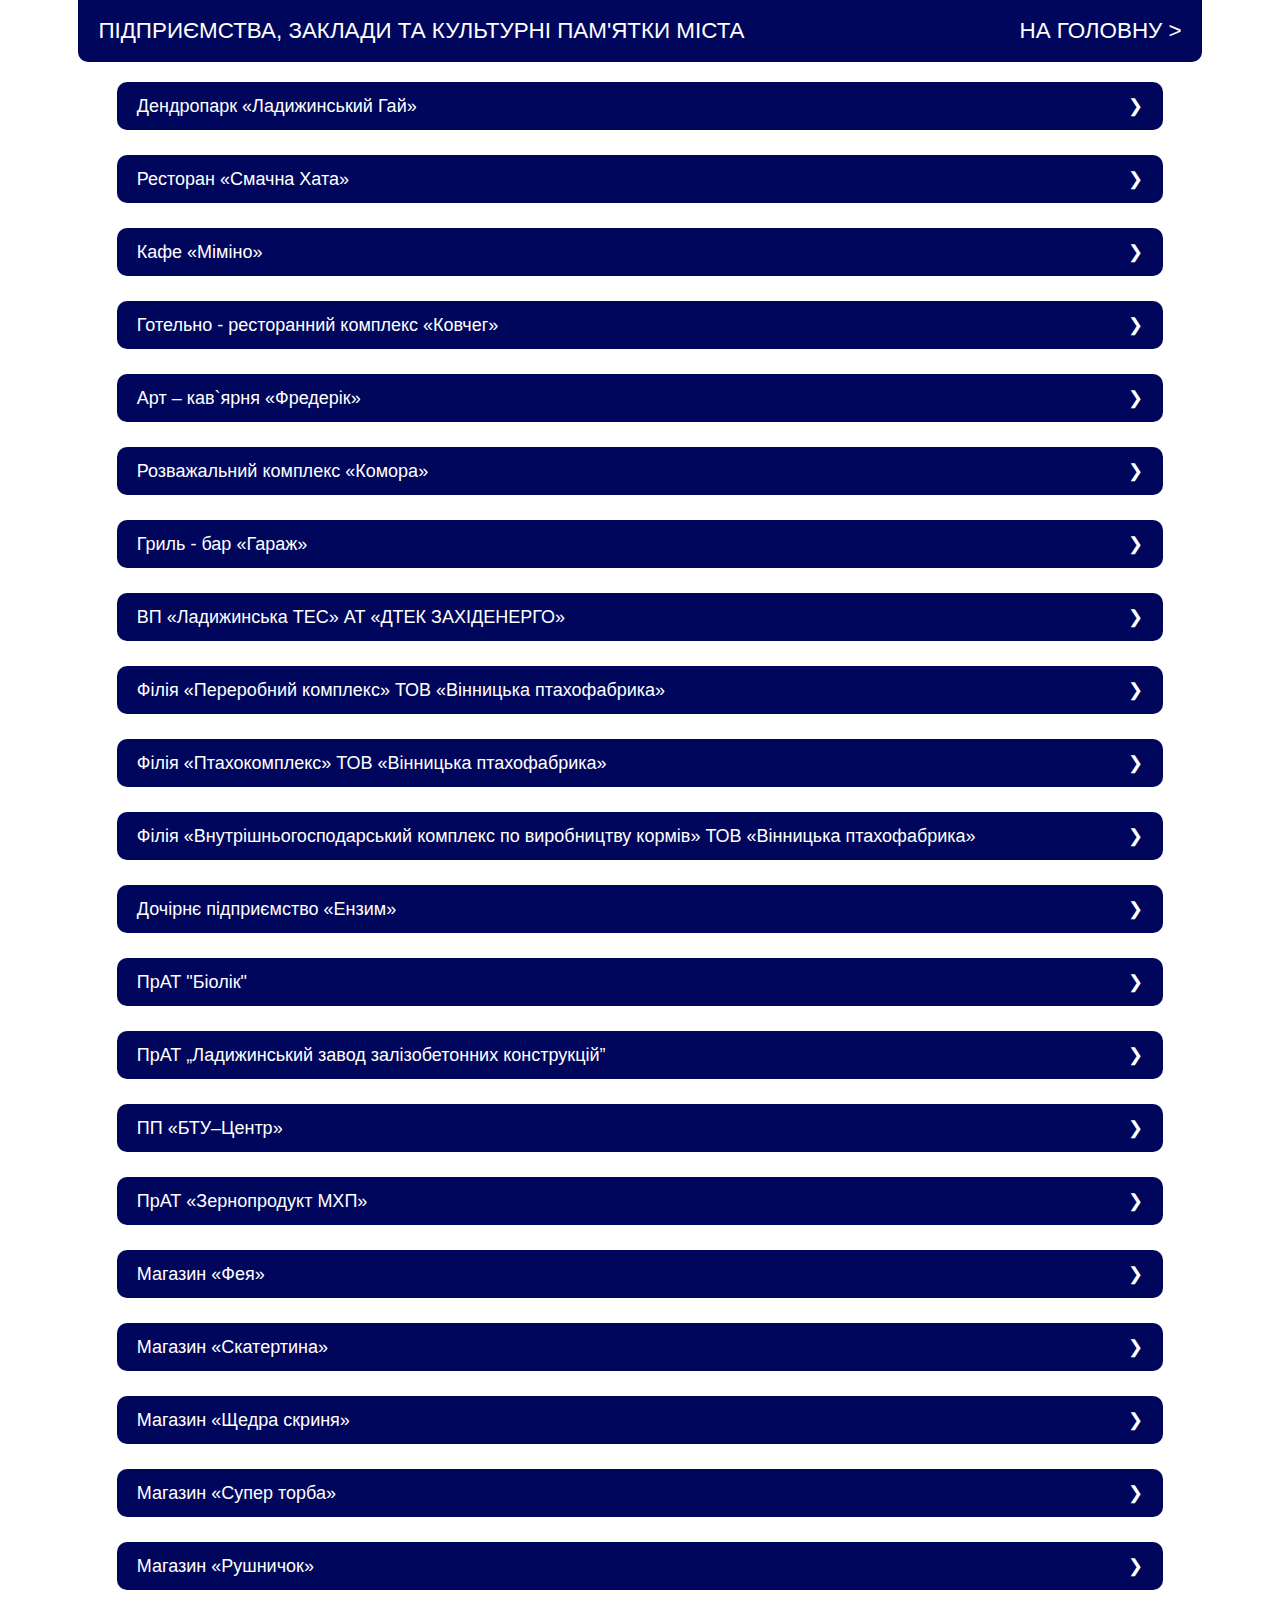
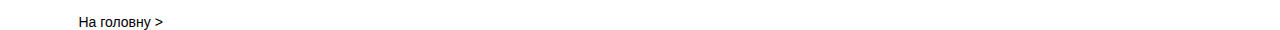
==== enterprise.html @ 5298f2a8 "add second page" ====
<!DOCTYPE html>
<html lang="en">

<head>
    <meta charset="UTF-8">
    <meta name="viewport" content="width=device-width, initial-scale=1.0">
    <title>Ладижин</title>
    <link rel="stylesheet" href="style.css">
    <link rel="preconnect" href="fonts/Object_Sans/ObjectSans/ObjectSans-Heavy.otf">
    <link rel="preconnect" href="fonts/Object_Sans/ObjectSans/ObjectSans-HeavySlanted.otf">
    <link rel="preconnect" href="fonts/Object_Sans/ObjectSans/ObjectSans-Regular.otf">
    <link rel="preconnect" href="fonts/Object_Sans/ObjectSans/ObjectSans-Slanted.otf">
</head>

<body>
    <div class="wrapper-enterprise loadPage">
        <section class="enterprise">
            <div class="enterprise-title charper-title">
                <h1 class="">Підприємства, заклади та культурні пам'ятки міста</h1>
                <a class="backpage" href="index.html">На головну &gt;</a>
            </div>
            <div class="enterprise-container">
                <div class="enterprise-item">
                    <input type="checkbox" name="chacor" id="chacor1" />
                    <label for="chacor1">Дендропарк «Ладижинський Гай»</label>
                    <div class="acor-body">
                        <h3 class="enterprise-item--title">Дендропарк «Ладижинський Гай»</h3>
                        <div class="enterprise-item--body">
                            <img src="src/img/enterprise/image1.jpeg" alt="Ладижинський Гай">
                            <p class="enterprise-item--description">Дендрологічний парк «Ладижинський гай» гордість
                                Ладижинської громади. Створений Ладижинською міською радою. Його краса
                                вражає. Щороку на території парку проводиться фестиваль дерев`яної скульптури.
                                <br>
                                <br>
                                Екзотичні рослини в поєднанні з дерев`яними скульптурами, фонтаном, альтанками та
                                зручними доріжками створюють незабутню
                                атмосферу.
                            </p>
                            <div class="enterprise-item--contacts">
                                <div class="contacts">
                                    <p class="contatc-phone">Телефон: <a href="tel:+000000000000">+38 (097) 348 85 73
                                        </a></p>
                                    <p class="contatc-mail">Пошта: <a
                                            href="mailto:dendropark3802@gmail.com">dendropark3802@gmail.com</a>
                                    </p>
                                </div>
                                <div class="map">
                                    <iframe
                                        src="https://www.google.com/maps/embed?pb=!1m18!1m12!1m3!1d5268.164866433239!2d29.236866343535908!3d48.684788580772185!2m3!1f0!2f0!3f0!3m2!1i1024!2i768!4f13.1!3m3!1m2!1s0x40cd7060e5d54dd7%3A0x5ff325b514f51be2!2z0JvQsNC00LjQttC40L3RgdGM0LrQuNC5INCz0LDQuSwg0JvQsNC00LjQttC40L0sINCS0ZbQvdC90LjRhtGM0LrQsCDQvtCx0LvQsNGB0YLRjCwgMjQzMjA!5e0!3m2!1suk!2sua!4v1698529206786!5m2!1suk!2sua"
                                        width="400" height="300" style="border:0;" allowfullscreen="" loading="lazy"
                                        referrerpolicy="no-referrer-when-downgrade"></iframe>
                                </div>
                            </div>
                        </div>
                    </div>
                </div>
                <div class="enterprise-item">
                    <input type="checkbox" name="chacor" id="chacor2" />
                    <label for="chacor2">Ресторан «Смачна Хата»</label>
                    <div class="acor-body">
                        <h3 class="enterprise-item--title">Ресторан «Смачна Хата»</h3>
                        <div class="enterprise-item--body">
                            <img src="src/img/enterprise/image2.jpeg" alt="Ресторан  «Смачна Хата»">
                            <p class="enterprise-item--description">Смачні українські страви не залишать Вас байдужими.
                                Скуштувавши борщ з пампушками, сало, хреновуху, вареники та багато
                                інших страв захочеться повернутись знову.
                            </p>
                            <div class="enterprise-item--contacts">
                                <div class="contacts">
                                    <p class="contatc-phone">Телефон: <a href="tel:+000000000000">+38 (096) 547 25 28
                                        </a></p>
                                    <p class="contatc-mail">Пошта: <a
                                            href="mailto:sashaplic@gmail.com">sashaplic@gmail.com</a>
                                    </p>
                                </div>
                                <div class="map">
                                    <iframe
                                        src="https://www.google.com/maps/embed?pb=!1m18!1m12!1m3!1d853.7878528449983!2d29.232699971087342!3d48.69704035850866!2m3!1f0!2f0!3f0!3m2!1i1024!2i768!4f13.1!3m3!1m2!1s0x40cd7071c248831d%3A0x53d682425466b87a!2z0KHQvNCw0YfQvdCwINGF0LDRgtCw!5e0!3m2!1suk!2sua!4v1698534167909!5m2!1suk!2sua"
                                        width="400" height="300" style="border:0;" allowfullscreen="" loading="lazy"
                                        referrerpolicy="no-referrer-when-downgrade"></iframe>
                                </div>
                            </div>
                        </div>
                    </div>
                </div>
                <div class="enterprise-item">
                    <input type="checkbox" name="chacor" id="chacor3" />
                    <label for="chacor3">Кафе «Міміно»</label>
                    <div class="acor-body">
                        <h3 class="enterprise-item--title">Кафе «Міміно»</h3>
                        <div class="enterprise-item--body">
                            <img src="src/img/enterprise/image3.jpeg" alt="Кафе «Міміно»">
                            <p class="enterprise-item--description">Вас гостинно зустріне грузинська кухня. Смак та
                                аромат грузинських страв додасть сили і бадьорості та наповнить Вас
                                енергією та гарним настроєм.
                            </p>
                            <div class="enterprise-item--contacts">
                                <div class="contacts">
                                    <p class="contatc-phone">Телефон: <a href="tel:+000000000000">+38 (097) 224 41
                                            73</a></p>
                                    <p class="contatc-mail">Пошта: <a
                                            href="mailto:Fadievsky@gmail.com">fadievsky@gmail.com</a>
                                    </p>
                                </div>
                                <div class="map">
                                    <iframe
                                        src="https://www.google.com/maps/embed?pb=!1m14!1m8!1m3!1d1316.948663680261!2d29.238925200537533!3d48.68832762953935!3m2!1i1024!2i768!4f13.1!3m3!1m2!1s0x40cd7061198addd5%3A0xd1bf80ca13939ea!2z0JrQsNGE0LUt0LHQsNGAICLQnNC40LzQuNC90L4i!5e0!3m2!1suk!2sua!4v1698564556464!5m2!1suk!2sua"
                                        width="400" height="300" style="border:0;" allowfullscreen="" loading="lazy"
                                        referrerpolicy="no-referrer-when-downgrade"></iframe>
                                </div>
                            </div>
                        </div>
                    </div>
                </div>
                <div class="enterprise-item">
                    <input type="checkbox" name="chacor" id="chacor4" />
                    <label for="chacor4">Готельно - ресторанний комплекс «Ковчег»</label>
                    <div class="acor-body">
                        <h3 class="enterprise-item--title">Готельно - ресторанний комплекс «Ковчег»</h3>
                        <div class="enterprise-item--body">
                            <img src="src/img/enterprise/image4.jpeg" alt="Готельно - ресторанний комплекс «Ковчег»">
                            <p class="enterprise-item--description">Готельно-ресторанний комплекс «Ковчег» на березі
                                річки Південний Буг в якому можна відсвяткувати весілля, день
                                народження та інші важливі для вас події. Смачна комплексна кухня на будь-який смак,
                                затишні, зручні номери де можна
                                заночувати залишать у Вашому житті незабутні враження.
                            </p>
                            <div class="enterprise-item--contacts">
                                <div class="contacts">
                                    <p class="contatc-phone">Телефон: <a href="tel:+000000000000">+38 (098) 468 94
                                            62, (04343) 6-24-94</a></p>
                                    <p class="contatc-mail">Пошта: <a
                                            href="mailto:kovcheghotel.com.ua">kovcheghotel.com.ua</a>
                                    </p>
                                </div>
                                <div class="map">
                                    <iframe
                                        src="https://www.google.com/maps/embed?pb=!1m14!1m8!1m3!1d1316.5018111060524!2d29.22817692020845!3d48.705411724014134!3m2!1i1024!2i768!4f13.1!3m3!1m2!1s0x40cd700b28c43103%3A0x22383df5d071e246!2z0JrQvtCy0YfQtdCz!5e0!3m2!1suk!2sua!4v1698565022825!5m2!1suk!2sua"
                                        width="400" height="300" style="border:0;" allowfullscreen="" loading="lazy"
                                        referrerpolicy="no-referrer-when-downgrade"></iframe>
                                </div>
                            </div>
                        </div>
                    </div>
                </div>
                <div class="enterprise-item">
                    <input type="checkbox" name="chacor" id="chacor5" />
                    <label for="chacor5">Арт – кав`ярня «Фредерік»</label>
                    <div class="acor-body">
                        <h3 class="enterprise-item--title">Арт – кав`ярня «Фредерік»</h3>
                        <div class="enterprise-item--body">
                            <img src="src/img/enterprise/image5.jpeg" alt="Арт – кав`ярня «Фредерік»">
                            <p class="enterprise-item--description">Поринувши у творчу атмосферу арт-кав`ярні «Фредерік»
                                опинитесь у справжній казці. Ви можете взяти участь у п’єсі,
                                приміряти на себе образ короля чи королеви, графа чи графині, насолодитись виконанням
                                авторів пісень, полюбуватись
                                картинами місцевих художників. А смачна кава, трав’яний чай та домашня випічка додадуть
                                задоволення.
                            </p>
                            <div class="enterprise-item--contacts">
                                <div class="contacts">
                                    <p class="contatc-phone">Телефон: <a href="tel:+000000000000">+38 (097) 224 41
                                            73</a></p>
                                    <p class="contatc-mail">Пошта: <a
                                            href="mailto:kuropteva_larisa@ukr.net">kuropteva_larisa@ukr.net</a>
                                    </p>
                                </div>
                                <div class="map">
                                    <iframe
                                        src="https://www.google.com/maps/embed?pb=!1m14!1m8!1m3!1d213.51117209711637!2d29.230034081071178!3d48.68189512939083!3m2!1i1024!2i768!4f13.1!3m3!1m2!1s0x40cd705c3d61dd7b%3A0x7132a271c85b71e7!2sArtCafe%20(Life%20Music)!5e0!3m2!1suk!2sua!4v1698565255511!5m2!1suk!2sua"
                                        width="400" height="300" style="border:0;" allowfullscreen="" loading="lazy"
                                        referrerpolicy="no-referrer-when-downgrade"></iframe>
                                </div>
                            </div>
                        </div>
                    </div>
                </div>
                <div class="enterprise-item">
                    <input type="checkbox" name="chacor" id="chacor6" />
                    <label for="chacor6">Розважальний комплекс «Комора»</label>
                    <div class="acor-body">
                        <h3 class="enterprise-item--title">Розважальний комплекс «Комора»</h3>
                        <div class="enterprise-item--body">
                            <img src="src/img/enterprise/image6.jpeg" alt="Розважальний комплекс «Комора»">
                            <p class="enterprise-item--description">Сучасний комплекс відпочинку з банкетною залою,
                                дитячою кімнатою, більярдною кімнатою, літньою терасою, смачною кухнею
                                розташований поруч з дендрологічним парком «Ладижинський Гай» подарує Вам масу
                                задоволення.</p>
                            <div class="enterprise-item--contacts">
                                <div class="contacts">
                                    <p class="contatc-phone">Телефон: <a href="tel:+000000000000">+38 (097) 224 41
                                            73</a></p>
                                    <p class="contatc-mail">Пошта: <a
                                            href="mailto:osmyrko.art@dmail.com">osmyrko.art@dmail.com</a>
                                    </p>
                                </div>
                                <div class="map">
                                    <iframe
                                        src="https://www.google.com/maps/embed?pb=!1m14!1m8!1m3!1d391.55056975198056!2d29.23744366549028!3d48.685837986491144!3m2!1i1024!2i768!4f13.1!3m3!1m2!1s0x40cd7067ac424fd5%3A0xb3336a91d8ed47af!2sComorra-Guest%20House!5e0!3m2!1suk!2sua!4v1698565612101!5m2!1suk!2sua"
                                        width="400" height="300" style="border:0;" allowfullscreen="" loading="lazy"
                                        referrerpolicy="no-referrer-when-downgrade"></iframe>
                                </div>
                            </div>
                        </div>
                    </div>
                </div>
                <div class="enterprise-item">
                    <input type="checkbox" name="chacor" id="chacor7" />
                    <label for="chacor7">Гриль - бар «Гараж»</label>
                    <div class="acor-body">
                        <h3 class="enterprise-item--title">Гриль - бар «Гараж»</h3>
                        <div class="enterprise-item--body">
                            <img src="src/img/enterprise/image7.jpeg" alt="Гриль - бар «Гараж»">
                            <p class="enterprise-item--description">Любителям креативного відпочинку стане до вподоби
                                гриль – бар «Гараж».
                                Смачні страви на грилі, затишок, літня тераса та приміщення в стилі автогаража до Ваших
                                послуг.
                            </p>
                            <div class="enterprise-item--contacts">
                                <div class="contacts">
                                    <p class="contatc-phone">Телефон: <a href="tel:+000000000000">+38 (097) 224 41
                                            73</a></p>
                                    <p class="contatc-mail">Пошта: <a
                                            href="mailto:givisun1984@gmail.com">givisun1984@gmail.com</a>
                                    </p>
                                </div>
                                <div class="map">
                                    <iframe
                                        src="https://www.google.com/maps/embed?pb=!1m14!1m8!1m3!1d319.85688679892763!2d29.22963517697769!3d48.689516455238994!3m2!1i1024!2i768!4f13.1!3m3!1m2!1s0x40cd7156f216ab89%3A0x9e9c15b78233a576!2z0JPRgNC40LvRjC3QsdCw0YAgItCT0LDRgNCw0LYiIEdCRw!5e0!3m2!1suk!2sua!4v1698565483764!5m2!1suk!2sua"
                                        width="400" height="300" style="border:0;" allowfullscreen="" loading="lazy"
                                        referrerpolicy="no-referrer-when-downgrade"></iframe>
                                </div>
                            </div>
                        </div>
                    </div>
                </div>
                <div class="enterprise-item">
                    <input type="checkbox" name="chacor" id="chacor8" />
                    <label for="chacor8">ВП «Ладижинська ТЕС» АТ «ДТЕК ЗАХІДЕНЕРГО»</label>
                    <div class="acor-body">
                        <h3 class="enterprise-item--title">ВП «Ладижинська ТЕС» АТ «ДТЕК ЗАХІДЕНЕРГО»</h3>
                        <div class="enterprise-item--body">
                            <img src="src/img/enterprise/image8.jpeg" alt="ВП «Ладижинська  ТЕС» АТ «ДТЕК ЗАХІДЕНЕРГО»">
                            <p class="enterprise-item--description">Ладижинська теплова електростанція – найбільше
                                промислове підприємство міста, продукція якого (електроенергія) є
                                високоліквідною. Згідно рішення Президії Ради Міністрів СРСР 26 квітня 1968 року
                                розпочато будівництво Ладижинської
                                ДРЕС. Підприємство запрацювало на повну потужність 18 січня 1972 року. Потужність 6-ти
                                енергоблоків – 1 млн. 800 тис
                                кВт. В комплексі з Ладижинською ТЕС з 1964 року працює ГЕС потужністю 7500 кВт.
                                Вироблена електроенергія надходить в
                                одну енергосистему країни.
                                <br>
                                Основний вид діяльності – виробництво електроенергії, теплоенергії.
                            </p>
                            <div class="enterprise-item--contacts">
                                <div class="contacts">
                                    <p class="contatc-phone">Телефон: <a href="tel:+000000000000">(04343) 6 53 59,
                                            (04343) 6 19 00</a></p>
                                    <p class="contatc-mail">Пошта: <a href="mailto:GochTA@dtek.com">GochTA@dtek.com</a>
                                    </p>
                                </div>
                                <div class="map">
                                    <iframe
                                        src="https://www.google.com/maps/embed?pb=!1m14!1m8!1m3!1d1972.4548937276525!2d29.219552116652913!3d48.70717676587345!3m2!1i1024!2i768!4f13.1!3m3!1m2!1s0x40cd700913ffffff%3A0xa2d41bebb5e8134f!2z0JvQsNC00LjQttC40L3RgdGM0LrQsCDQotCV0KE!5e0!3m2!1suk!2sua!4v1698570454126!5m2!1suk!2sua"
                                        width="400" height="300" style="border:0;" allowfullscreen="" loading="lazy"
                                        referrerpolicy="no-referrer-when-downgrade"></iframe>
                                </div>
                            </div>
                        </div>
                    </div>
                </div>
                <div class="enterprise-item">
                    <input type="checkbox" name="chacor" id="chacor9" />
                    <label for="chacor9">Філія «Переробний комплекс» ТОВ «Вінницька птахофабрика»</label>
                    <div class="acor-body">
                        <h3 class="enterprise-item--title">Філія «Переробний комплекс» ТОВ «Вінницька птахофабрика»</h3>
                        <div class="enterprise-item--body">
                            <img src="src/img/enterprise/image9.jpeg"
                                alt="Філія «Переробний комплекс» ТОВ «Вінницька птахофабрика»">
                            <p class="enterprise-item--description">Філія «Переробний комплекс» ТОВ «Вінницька
                                птахофабрика» спеціалізується на виробництві м`яса курей-бройлерів. Свою
                                першу продукцію підприємство випустило у 2012 році. Переробний комплекс переробляє до
                                півтора мільйона кілограм м`яса на
                                добу: перша черга - це дві лінії потужністю 200 тис. тонн м`яса на рік, друга черга 4
                                лінії – потужністю 400 тис. тонн
                                м`яса на рік.
                                <br>
                                Основний вид діяльності – виробництво м`яса курятини.
                            </p>
                            <div class="enterprise-item--contacts">
                                <div class="contacts">
                                    <p class="contatc-phone">Телефон: <a href="tel:+000000000000">(0432) 60 54 10</a>
                                    </p>
                                    <p class="contatc-mail">Пошта: <a
                                            href="mailto:t.shvets@mhp.com.ua ">t.shvets@mhp.com.ua </a>
                                    </p>
                                </div>
                                <div class="map">
                                    <iframe
                                        src="https://www.google.com/maps/embed?pb=!1m18!1m12!1m3!1d5269.561842852374!2d29.190388478375066!3d48.67143241633073!2m3!1f0!2f0!3f0!3m2!1i1024!2i768!4f13.1!3m3!1m2!1s0x40cd71b49455ecbd%3A0x17d154f60959195!2z0KLQntCSICLQktGW0L3QvdC40YbRjNC60LAg0L_RgtCw0YXQvtGE0LDQsdGA0LjQutCwIg!5e0!3m2!1suk!2sua!4v1698570855492!5m2!1suk!2sua"
                                        width="400" height="300" style="border:0;" allowfullscreen="" loading="lazy"
                                        referrerpolicy="no-referrer-when-downgrade"></iframe>
                                </div>
                            </div>
                        </div>
                    </div>
                </div>
                <div class="enterprise-item">
                    <input type="checkbox" name="chacor" id="chacor10" />
                    <label for="chacor10">Філія «Птахокомплекс» ТОВ «Вінницька птахофабрика»</label>
                    <div class="acor-body">
                        <h3 class="enterprise-item--title">Філія «Птахокомплекс» ТОВ «Вінницька птахофабрика»</h3>
                        <div class="enterprise-item--body">
                            <img src="src/img/enterprise/image10.jpeg"
                                alt="Філія «Птахокомплекс» ТОВ «Вінницька птахофабрика»">
                            <p class="enterprise-item--description">Філія «Птахокомплекс» ТОВ «Вінницька птахофабрика» -
                                одне з
                                наймолодших підприємств України в галузі птахівництва, яке розпочало свою діяльність у
                                2011 році. Підприємство
                                спеціалізується на вирощуванні курчат – бройлерів. За рік на інкубаторно – птахівничій
                                станції філії «Птахокомплекс» ТОВ
                                «Вінницька птахофабрика» в середньому інкубується понад 200 млн. інкубаційних яєць та
                                здійснюється посадка на дільниці
                                вирощування близько 160 млн. голів добових курчат – бройлерів.
                                Філія «Птахокомплекс» ТОВ «Вінницька птахофабрика» повністю автоматизована та оснащена
                                найсучаснішим обладнанням. Також
                                на підприємстві впроваджені новітні енергозберігаючі технології.
                                <br>
                                Основний вид діяльності – вирощування птиці.
                            </p>
                            <div class="enterprise-item--contacts">
                                <div class="contacts">
                                    <p class="contatc-phone">Телефон: <a href="tel:+000000000000">+(0432) 60 53 31</a>
                                    </p>
                                    <p class="contatc-mail">Пошта: <a
                                            href="mailto:a.m.asaula@mhp.com.ua ">a.m.asaula@mhp.com.ua </a>
                                    </p>
                                </div>
                                <div class="map">
                                    <iframe
                                        src="https://www.google.com/maps/embed?pb=!1m18!1m12!1m3!1d5269.561842852374!2d29.190388478375066!3d48.67143241633073!2m3!1f0!2f0!3f0!3m2!1i1024!2i768!4f13.1!3m3!1m2!1s0x40cd71b49455ecbd%3A0x17d154f60959195!2z0KLQntCSICLQktGW0L3QvdC40YbRjNC60LAg0L_RgtCw0YXQvtGE0LDQsdGA0LjQutCwIg!5e0!3m2!1suk!2sua!4v1698570855492!5m2!1suk!2sua"
                                        width="400" height="300" style="border:0;" allowfullscreen="" loading="lazy"
                                        referrerpolicy="no-referrer-when-downgrade"></iframe>
                                </div>
                            </div>
                        </div>
                    </div>
                </div>
                <div class="enterprise-item">
                    <input type="checkbox" name="chacor" id="chacor11" />
                    <label for="chacor11">Філія «Внутрішньогосподарський комплекс по виробництву кормів» ТОВ «Вінницька
                        птахофабрика»</label>
                    <div class="acor-body">
                        <h3 class="enterprise-item--title">Філія «Внутрішньогосподарський комплекс по виробництву
                            кормів» ТОВ «Вінницька птахофабрика»</h3>
                        <div class="enterprise-item--body">
                            <img src="src/img/enterprise/image11.jpeg"
                                alt="Філія «Внутрішньогосподарський комплекс по виробництву кормів» ТОВ «Вінницька птахофабрика»">
                            <p class="enterprise-item--description">Філія «Внутрішньогосподарський комплекс по
                                виробництву кормів» ТОВ «Вінницька птахофабрика» спеціалізується на
                                виробництві кормів.
                                Будівництво даного підприємства розпочалось у 2010 році. В 2011 році вже було введено в
                                експлуатацію перші виробничі
                                потужності.
                                На даний час на підприємстві працюють два елеватори зернових та олійних культур
                                місткістю по 200 тис. метрів кубічних
                                кожен, комбікормовий завод потужністю 160 тонн продукції на годину та два олійно –
                                пресових заводи, які переробляють
                                більше 3,2 тис. тонн соняшнику на добу.
                                Основний вид діяльності – виробництво готових кормів для тварин та виробництво олії.

                            </p>
                            <div class="enterprise-item--contacts">
                                <div class="contacts">
                                    <p class="contatc-phone">Телефон: <a href="tel:+000000000000">(0432) 60 53 48</a>
                                    </p>
                                    <p class="contatc-mail">Пошта: <a href="mailto:: o.bagautdinova@mhp.com.ua">:
                                            o.bagautdinova@mhp.com.ua</a>
                                    </p>
                                </div>
                                <div class="map">
                                    <iframe
                                        src="https://www.google.com/maps/embed?pb=!1m14!1m12!1m3!1d2417.9401532568845!2d29.24096825188368!3d48.63314420811976!2m3!1f0!2f0!3f0!3m2!1i1024!2i768!4f13.1!5e0!3m2!1suk!2sua!4v1698598343381!5m2!1suk!2sua"
                                        width="400" height="300" style="border:0;" allowfullscreen="" loading="lazy"
                                        referrerpolicy="no-referrer-when-downgrade"></iframe>
                                </div>
                            </div>
                        </div>
                    </div>
                </div>
                <div class="enterprise-item">
                    <input type="checkbox" name="chacor" id="chacor12" />
                    <label for="chacor12">Дочірнє підприємство «Ензим»</label>
                    <div class="acor-body">
                        <h3 class="enterprise-item--title">Дочірнє підприємство «Ензим»</h3>
                        <div class="enterprise-item--body">
                            <img src="src/img/enterprise/image12.jpeg" alt="Дочірнє підприємство «Ензим»">
                            <p class="enterprise-item--description">Дочірнє підприємство „Ензим” створено на базі заводу
                                ферментних препаратів, який випустив свою першу продукцію в 1976
                                році. В 70-80 роки Ладижинський завод ферментних препаратів був флагманом
                                мікробіологічної промисловості Радянського
                                Союзу. Підприємство спеціалізується на виробництві фармацевтичних препаратів та інших
                                органічних речовин.
                                <br>
                                Основний вид діяльності – виробництво фармацевтичних препаратів.
                            </p>
                            <div class="enterprise-item--contacts">
                                <div class="contacts">
                                    <p class="contatc-phone">Телефон: <a href="tel:+000000000000">(0432) 32 92 49</a>
                                    </p>
                                    <p class="contatc-mail">Пошта: <a
                                            href="mailto:info@ld.enzim.biz">info@ld.enzim.biz</a>
                                    </p>
                                </div>
                                <div class="map">
                                    <iframe
                                        src="https://www.google.com/maps/embed?pb=!1m18!1m12!1m3!1d2633.935432412803!2d29.21108307630104!3d48.68759911271073!2m3!1f0!2f0!3f0!3m2!1i1024!2i768!4f13.1!3m3!1m2!1s0x40cd70449dd31e73%3A0x6514839ca300d67d!2z0JfQsNCy0L7QtCDQrdCd0JfQmNCc!5e0!3m2!1suk!2sua!4v1698602174314!5m2!1suk!2sua"
                                        width="400" height="300" style="border:0;" allowfullscreen="" loading="lazy"
                                        referrerpolicy="no-referrer-when-downgrade"></iframe>
                                </div>
                            </div>
                        </div>
                    </div>
                </div>
                <div class="enterprise-item">
                    <input type="checkbox" name="chacor" id="chacor13" />
                    <label for="chacor13">ПрАТ "Біолік"</label>
                    <div class="acor-body">
                        <h3 class="enterprise-item--title">ПрАТ "Біолік"</h3>
                        <div class="enterprise-item--body">
                            <img src="src/img/enterprise/image13.jpeg" alt="ПрАТ  «Біолік»">
                            <p class="enterprise-item--description">ВАТ „Біолік” спеціалізується на виготовленні
                                бальзамів, настоянок, лікувально-профілактичних препаратів та біовіту.
                                Трудовий шлях ВАТ „Біолік” розпочався в 1876 році, як ґуральні (винокурні) для
                                виробництва зернового спирту з добовою
                                потужністю 120 відер. Пізніше ґуральня була перейменована на спиртзавод. В 1967 році
                                спиртзавод перейменовано на
                                біохімзавод, а з грудня 1994 року реорганізований у ВАТ „Біолік”. В 1996 році був
                                створений концерн „Біолік” в який
                                увійшли ВАТ „Біолік”, як основне підприємство, ДП „Екстра” та біоміциновий завод .
                                <br>
                                Основний вид діяльності – виробництво лікувально-профілактичних препаратів.
                            </p>
                            <div class="enterprise-item--contacts">
                                <div class="contacts">
                                    <p class="contatc-phone">Телефон: <a href="tel:+000000000000">(0432) 32 92 49</a>
                                    </p>
                                    <p class="contatc-mail">Пошта: <a
                                            href="mailto:biolik.prat@gmail.com">biolik.prat@gmail.com</a>
                                    </p>
                                </div>
                                <div class="map">
                                    <iframe
                                        src="https://www.google.com/maps/embed?pb=!1m18!1m12!1m3!1d3224.7338519857694!2d29.23526285506528!3d48.67735405403011!2m3!1f0!2f0!3f0!3m2!1i1024!2i768!4f13.1!3m3!1m2!1s0x40cd70ea408ae36d%3A0x355a85b63de5586d!2z0J_RgNCQ0KIgwqvQkdGW0L7Qu9GW0LrCuw!5e0!3m2!1suk!2sua!4v1698602648257!5m2!1suk!2sua"
                                        width="400" height="300" style="border:0;" allowfullscreen="" loading="lazy"
                                        referrerpolicy="no-referrer-when-downgrade"></iframe>
                                </div>
                            </div>
                        </div>
                    </div>
                </div>
                <div class="enterprise-item">
                    <input type="checkbox" name="chacor" id="chacor14" />
                    <label for="chacor14">ПрАТ „Ладижинський завод залізобетонних конструкцій”</label>
                    <div class="acor-body">
                        <h3 class="enterprise-item--title">ПрАТ „Ладижинський завод залізобетонних конструкцій”</h3>
                        <div class="enterprise-item--body">
                            <img src="src/img/enterprise/image14.jpeg"
                                alt="ПрАТ „Ладижинський завод залізобетонних конструкцій”">
                            <p class="enterprise-item--description">ПАТ „Ладижинський завод залізобетонних конструкцій”
                                створено в 1960 році, як державне підприємство для забезпечення
                                будівельними матеріалами і залізобетонними конструкціями будівництва ліній
                                електропередач. Потужність – 28000 м3
                                залізобетону на рік. Основна продукція - опори для електромережі, стояки ліній
                                електропередач, опори та приставки
                                зв`язку , фундаменти для будівництва високовольтних ліній електропередач, ригелі,
                                анкерні плити, плити перекриття,
                                дорожні, плоскі, заборні плити, балки, перемички, лотки, бордюри, фундаментні блоки та
                                інші залізобетонні вироби.
                                Підприємством освоєно виробництво пристанційного залізобетону та фундаментів для
                                будівництва мереж мобільного зв`язку.
                                <br>
                                Основний вид діяльності – виробництво фармацевтичних препаратів.
                            </p>
                            <div class="enterprise-item--contacts">
                                <div class="contacts">
                                    <p class="contatc-phone">Телефон: <a href="tel:+000000000000">(0432) 32 92 49</a>
                                    </p>
                                    <p class="contatc-mail">Пошта: <a
                                            href="mailto:info@ld.enzim.biz">info@ld.enzim.biz</a>
                                    </p>
                                </div>
                                <div class="map">
                                    <iframe
                                        src="https://www.google.com/maps/embed?pb=!1m18!1m12!1m3!1d2633.437441179545!2d29.23403640799875!3d48.69711938657973!2m3!1f0!2f0!3f0!3m2!1i1024!2i768!4f13.1!3m3!1m2!1s0x40cd70ea408ae36d%3A0x84d9a00b120b82a2!2z0JvQkNCU0JjQltCY0J3QodCs0JrQmNCZINCX0JDQktCe0JQg0JfQkdCaINCf0KDQkNCi!5e0!3m2!1suk!2sua!4v1698602938118!5m2!1suk!2sua"
                                        width="400" height="300" style="border:0;" allowfullscreen="" loading="lazy"
                                        referrerpolicy="no-referrer-when-downgrade"></iframe>
                                </div>
                            </div>
                        </div>
                    </div>
                </div>
                <div class="enterprise-item">
                    <input type="checkbox" name="chacor" id="chacor15" />
                    <label for="chacor15">ПП «БТУ–Центр»</label>
                    <div class="acor-body">
                        <h3 class="enterprise-item--title">ПП «БТУ–Центр»</h3>
                        <div class="enterprise-item--body">
                            <img src="src/img/enterprise/image15.jpeg" alt="ПП «БТУ–Центр»">
                            <p class="enterprise-item--description">ПП БТУ-Центр засноване в 1999 році. Підприємство
                                входить до переліку найбільших виробників біопрепаратів світу.
                                ПП БТУ-Центр спеціалізується на виробництві мікробних і ферментних препаратів –
                                біологічних засобів захисту та живлення
                                рослин для сільського господарства. У підприємства понад 67 зареєстрованих продуктів
                                таких як: РК – мобілізатори,
                                біостимулятори, інокулянти, мікоризні препарати, деструктори, біоприлипачі, біопрепарати
                                для захисту та живлення рослин
                                (біофунгіциди і біоінсектициди), біопрепарати для тваринництва.
                            </p>
                            <div class="enterprise-item--contacts">
                                <div class="contacts">
                                    <p class="contatc-phone">Телефон: <a href="tel:+000000000000">(0432) 32 92 49</a>
                                    </p>
                                    <p class="contatc-mail">Пошта: <a
                                            href="mailto:btucentr-office@ukr.net">btucentr-office@ukr.net</a>
                                    </p>
                                </div>
                                <div class="map">
                                    <iframe
                                        src="https://www.google.com/maps/embed?pb=!1m18!1m12!1m3!1d2630.991418271944!2d29.106350176304073!3d48.74386070875975!2m3!1f0!2f0!3f0!3m2!1i1024!2i768!4f13.1!3m3!1m2!1s0x40cd705dcdc4f68d%3A0x772a81cf5dc9f506!2z0JHQotCjLdGG0LXQvdGC0YA!5e0!3m2!1suk!2sua!4v1698603202454!5m2!1suk!2sua"
                                        width="400" height="300" style="border:0;" allowfullscreen="" loading="lazy"
                                        referrerpolicy="no-referrer-when-downgrade"></iframe>
                                </div>
                            </div>
                        </div>
                    </div>
                </div>
                <div class="enterprise-item">
                    <input type="checkbox" name="chacor" id="chacor16" />
                    <label for="chacor16">ПрАТ «Зернопродукт МХП»</label>
                    <div class="acor-body">
                        <h3 class="enterprise-item--title">ПрАТ «Зернопродукт МХП»</h3>
                        <div class="enterprise-item--body">
                            <img src="src/img/enterprise/image16.jpeg" alt="ПрАТ «Зернопродукт МХП»">
                            <p class="enterprise-item--description">ПрАТ «Зернопродукт МХП» створене компанією МХП на
                                базі бувшого колгоспу. Підприємство забезпечує компанію якісною
                                продукцією. Зокрема пшеницею, кукурудзою, соняшником, ріпаком та соєю.
                                <br>
                                Основний вид діяльності – вирощування зернових культур
                            </p>
                            <div class="enterprise-item--contacts">
                                <div class="contacts">
                                    <p class="contatc-phone">Телефон: <a href="tel:+000000000000">+ 38 (099) 411 30
                                            04</a>
                                    </p>
                                    <p class="contatc-mail">Пошта: <a
                                            href="mailto:i.khalamendyk@mhp.com.ua">i.khalamendyk@mhp.com.ua</a>
                                    </p>
                                </div>
                                <div class="map">
                                    <iframe
                                        src="https://www.google.com/maps/embed?pb=!1m18!1m12!1m3!1d2634.7807489935244!2d29.196060276300113!3d48.671435713845185!2m3!1f0!2f0!3f0!3m2!1i1024!2i768!4f13.1!3m3!1m2!1s0x40cd71b49455ecbd%3A0x17d154f60959195!2z0KLQntCSICLQktGW0L3QvdC40YbRjNC60LAg0L_RgtCw0YXQvtGE0LDQsdGA0LjQutCwIg!5e0!3m2!1suk!2sua!4v1698603496812!5m2!1suk!2sua"
                                        width="400" height="300" style="border:0;" allowfullscreen="" loading="lazy"
                                        referrerpolicy="no-referrer-when-downgrade"></iframe>
                                </div>
                            </div>
                        </div>
                    </div>
                </div>
                <div class="enterprise-item">
                    <input type="checkbox" name="chacor" id="chacor17" />
                    <label for="chacor17">Магазин «Фея»</label>
                    <div class="acor-body">
                        <h3 class="enterprise-item--title">Магазин «Фея»</h3>
                        <div class="enterprise-item--body">
                            <img src="src/img/enterprise/image17.jpeg" alt="Магазин «Фея»">
                            <p class="enterprise-item--description">Lorem ipsum dolor, sit amet consectetur adipisicing
                                elit. Ea saepe ipsam error deleniti reprehenderit ducimus facilis officiis, nemo
                                veritatis? Dicta rerum voluptate quasi ex, magnam unde quae odit assumenda non.
                            </p>
                            <div class="enterprise-item--contacts">
                                <div class="contacts">
                                    <p class="contatc-phone">Телефон: <a href="tel:+000000000000">+38 (097) 235 80
                                            73</a>
                                    </p>
                                    <p class="contatc-mail">Пошта: <a
                                            href="mailto:oks.chernomorets@gmail.com">oks.chernomorets@gmail.com</a>
                                    </p>
                                </div>
                                <div class="map">
                                    <iframe
                                        src="https://www.google.com/maps/embed?pb=!1m18!1m12!1m3!1d2634.0325242004774!2d29.23423897630095!3d48.68574281284101!2m3!1f0!2f0!3f0!3m2!1i1024!2i768!4f13.1!3m3!1m2!1s0x40cd714a3defbbaf%3A0x7e37ae09cd21c29b!2z0KTQtdGP!5e0!3m2!1suk!2sua!4v1698603738802!5m2!1suk!2sua"
                                        width="400" height="300" style="border:0;" allowfullscreen="" loading="lazy"
                                        referrerpolicy="no-referrer-when-downgrade"></iframe>
                                </div>
                            </div>
                        </div>
                    </div>
                </div>
                <div class="enterprise-item">
                    <input type="checkbox" name="chacor" id="chacor18" />
                    <label for="chacor18">Магазин «Скатертина»</label>
                    <div class="acor-body">
                        <h3 class="enterprise-item--title">Магазин «Скатертина»</h3>
                        <div class="enterprise-item--body">
                            <img src="src/img/enterprise/image18.jpeg" alt="Магазин «Скатертина»">
                            <p class="enterprise-item--description">Lorem ipsum dolor sit amet consectetur adipisicing
                                elit. Pariatur laborum, officiis in blanditiis deserunt cum, placeat totam commodi minus
                                incidunt beatae sequi ratione ab aliquid quasi cupiditate veritatis repellat. Ipsa.
                            </p>
                            <div class="enterprise-item--contacts">
                                <div class="contacts">
                                    <p class="contatc-phone">Телефон: <a href="tel:+000000000000">+38 (097) 523 62
                                            46</a>
                                    </p>
                                    <p class="contatc-mail">Пошта: <a
                                            href="mailto:oks.chernomorets@gmail.com">oks.chernomorets@gmail.com</a>
                                    </p>
                                </div>
                                <div class="map">
                                    <iframe
                                        src="https://www.google.com/maps/embed?pb=!1m18!1m12!1m3!1d2633.7176601710635!2d29.229424176301226!3d48.69176251241837!2m3!1f0!2f0!3f0!3m2!1i1024!2i768!4f13.1!3m3!1m2!1s0x40cd719b4dd74ea5%3A0x851c0cd259b7596d!2z0KHQutCw0YLQtdGA0YLQuNC90LrQsA!5e0!3m2!1suk!2sua!4v1698604597271!5m2!1suk!2sua"
                                        width="400" height="300" style="border:0;" allowfullscreen="" loading="lazy"
                                        referrerpolicy="no-referrer-when-downgrade"></iframe>
                                </div>
                            </div>
                        </div>
                    </div>
                </div>
                <div class="enterprise-item">
                    <input type="checkbox" name="chacor" id="chacor19" />
                    <label for="chacor19">Магазин «Щедра скриня»</label>
                    <div class="acor-body">
                        <h3 class="enterprise-item--title">Магазин «Щедра скриня»</h3>
                        <div class="enterprise-item--body">
                            <img src="src/img/enterprise/image19.jpeg" alt="Магазин «Щедра скриня»">
                            <p class="enterprise-item--description">Lorem ipsum dolor sit amet consectetur adipisicing
                                elit. Quis quas facere maxime ullam, numquam reiciendis nemo quod minus neque amet earum
                                voluptatibus eligendi labore blanditiis sunt quasi. Velit, error possimus.</p>
                            <div class="enterprise-item--contacts">
                                <div class="contacts">
                                    <p class="contatc-phone">Телефон: <a href="tel:+000000000000">+38 (097) 523 62
                                            46</a>
                                    </p>
                                    <p class="contatc-mail">Пошта: <a
                                            href="mailto:artous246@gmail.com">artous246@gmail.com</a>
                                    </p>
                                </div>
                                <div class="map">
                                    <iframe
                                        src="https://www.google.com/maps/embed?pb=!1m18!1m12!1m3!1d2633.7176601710635!2d29.229424176301226!3d48.69176251241837!2m3!1f0!2f0!3f0!3m2!1i1024!2i768!4f13.1!3m3!1m2!1s0x40cd719b4dd74ea5%3A0x851c0cd259b7596d!2z0KHQutCw0YLQtdGA0YLQuNC90LrQsA!5e0!3m2!1suk!2sua!4v1698604597271!5m2!1suk!2sua"
                                        width="400" height="300" style="border:0;" allowfullscreen="" loading="lazy"
                                        referrerpolicy="no-referrer-when-downgrade"></iframe>
                                </div>
                            </div>
                        </div>
                    </div>
                </div>
                <div class="enterprise-item">
                    <input type="checkbox" name="chacor" id="chacor20" />
                    <label for="chacor20">Магазин «Супер торба»</label>
                    <div class="acor-body">
                        <h3 class="enterprise-item--title">Магазин «Супер торба»</h3>
                        <div class="enterprise-item--body">
                            <img src="src/img/enterprise/image20.jpeg" alt="Магазин «Супер торба»">
                            <p class="enterprise-item--description">Lorem ipsum dolor sit amet consectetur adipisicing
                                elit. Vel molestias sapiente tempora? Fugiat, aliquid. Nulla corporis assumenda
                                consectetur deleniti reiciendis quia velit quis repellat labore. Beatae nam eum tempore
                                doloremque.
                            </p>
                            <div class="enterprise-item--contacts">
                                <div class="contacts">
                                    <p class="contatc-phone">Телефон: <a href="tel:+000000000000">+38 (097) 235 80
                                            73</a>
                                    </p>
                                    <p class="contatc-mail">Пошта: <a
                                            href="mailto:oks.chernomorets@gmail.com">oks.chernomorets@gmail.com</a>
                                    </p>
                                </div>
                                <div class="map">
                                    <<iframe
                                        src="https://www.google.com/maps/embed?pb=!1m18!1m12!1m3!1d658.4280854887292!2d29.23212476964611!3d48.69186418348141!2m3!1f0!2f0!3f0!3m2!1i1024!2i768!4f13.1!3m3!1m2!1s0x40cd7127b2bfcde9%3A0x9c9be27d4f6f6e6a!2zU3VwZXLQotC-0YDQsdCw!5e0!3m2!1suk!2sua!4v1698605247061!5m2!1suk!2sua"
                                        width="400" height="300" style="border:0;" allowfullscreen="" loading="lazy"
                                        referrerpolicy="no-referrer-when-downgrade"></iframe>
                                </div>
                            </div>
                        </div>
                    </div>
                </div>
                <div class="enterprise-item">
                    <input type="checkbox" name="chacor" id="chacor21" />
                    <label for="chacor21">Магазин «Рушничок»</label>
                    <div class="acor-body">
                        <h3 class="enterprise-item--title">Магазин «Рушничок»</h3>
                        <div class="enterprise-item--body">
                            <img src="src/img/enterprise/image21.jpeg" alt="Магазин «Рушничок»">
                            <p class="enterprise-item--description">Lorem ipsum, dolor sit amet consectetur adipisicing
                                elit. In quibusdam perferendis praesentium maxime odio obcaecati quaerat dolorem quos
                                voluptate deserunt, atque at repellendus ut sunt velit modi blanditiis mollitia esse.
                            </p>
                            <div class="enterprise-item--contacts">
                                <div class="contacts">
                                    <p class="contatc-phone">Телефон: <a href="tel:+000000000000">+38 (096) 356 30
                                            02</a>
                                    </p>
                                    <p class="contatc-mail">Пошта: <a
                                            href="mailto:melnikolga754@gmail.com">melnikolga754@gmail.com</a>
                                    </p>
                                </div>
                                <div class="map">
                                    <iframe
                                        src="https://www.google.com/maps/embed?pb=!1m18!1m12!1m3!1d658.4280854887292!2d29.23212476964611!3d48.69186418348141!2m3!1f0!2f0!3f0!3m2!1i1024!2i768!4f13.1!3m3!1m2!1s0x40cd71d77f0e8e8d%3A0xa741ebeedab9fd42!2z0KDRg9GI0L3QuNGH0L7Qug!5e0!3m2!1suk!2sua!4v1698605471850!5m2!1suk!2sua"
                                        width="400" height="300" style="border:0;" allowfullscreen="" loading="lazy"
                                        referrerpolicy="no-referrer-when-downgrade"></iframe>
                                </div>
                            </div>
                        </div>
                    </div>
                </div>

            </div>
            <a class="backpage" href="index.html" style="color: #000; margin-bottom: 50px;">На головну &gt;</a>

        </section>
    </div>

</body>

</html>
---- style.css ----
/*zero style*/
* {
    padding: 0;
    margin: 0;
    border: 0
}

*,
:after,
:before {
    -moz-box-sizing: border-box;
    -webkit-box-sizing: border-box;
    box-sizing: border-box
}

:active,
:focus {
    outline: 0
}

a:active,
a:focus {
    outline: 0
}

aside,
footer,
header,
nav {
    display: block
}

body,
html {
    height: 100%;
    width: 100%;
    font-size: 100%;
    line-height: 1;
    font-size: 14px;
    -ms-text-size-adjust: 100%;
    -moz-text-size-adjust: 100%;
    -webkit-text-size-adjust: 100%
}

button,
input,
textarea {
    font-family: inherit
}

input::-ms-clear {
    display: none
}

button {
    cursor: pointer
}

button::-moz-focus-inner {
    padding: 0;
    border: 0
}

a,
a:visited {
    text-decoration: none
}

a:hover {
    text-decoration: none
}

ul li {
    list-style: none
}

img {
    vertical-align: top
}

h1,
h2,
h3,
h4,
h5,
h6 {
    font-size: inherit;
    font-weight: 400
}

/*----------*/
/* fonts */
@font-face {
    font-family: 'BebasNeue';
    src: url(src/fonts/AA-BebasNeue.ttf) format('ttf');
    font-weight: 400;
}

/* // <uniquifier>: Use a uniquifier for the class name */
/* // <weight>: Use a value from 200 to 700 */

* {
    font-family: "Oswald", sans-serif;
    font-optical-sizing: auto;
    font-style: normal;
}

/*-fonts-*/
/* header */
.header {
    width: 100%;
    height: 100%;
    /* background-color: bisque; */
    display: flex;
    flex-direction: row-reverse;
    overflow: hidden;

}

.rightblock {
    width: 35%;
    height: 120%;
    background-color: rgb(0 6 92 / 82%);
    border: 2px solid white;
    backdrop-filter: blur(5px);
    z-index: 200;
    position: fixed;
    overflow: hidden;
    rotate: 15deg;
    top: -5%;
    right: -11%;
}

.rightblock-content {
    width: 20%;
    height: 100%;
    position: absolute;
    display: flex;
    align-items: center;
    /* margin-right: 1%;
    margin-top: 6%; 
    padding: 0 1%;
    border-right: 2px solid white;
     background-color: antiquewhite; */
    z-index: 300;
}

.rightblock-content-content {
    margin-right: 1vw;
    padding-right: 1vw;
    border-right: 2px solid white;
}

.rightblock-content-emblem {
    width: 10vw;
    height: 10vw;
    border: 6px solid white;
    border-radius: 50%;
    background-color: rgb(255, 196, 35);
    display: flex;
    justify-content: center;
    margin: 0 0 0 auto;
    padding: 1vh;
}

.rightblock-content-emblem img {}

.rightblock-content-title {
    width: 100%;
    /* font-weight: 600; */
    font-size: 1.7vw;
    text-align: right;
    margin-top: 10%;
    color: white;
}

.rightblock-content-qr {
    width: 100%;
    display: flex;
    /* position: absolute; */
    bottom: 0;
    margin-top: 10vh;
    border: 2px solid white;
    border-radius: 20px;
    z-index: 300;
}

.rightblock-content-qr--qr {
    width: 50%;
    border-right: 2px solid white;
}

.rightblock-content-qr--qr img {
    width: 100%;
}

.rightblock-qr-title {
    width: 50%;
    font-weight: 600;
    font-size: 1.2vw;
    display: flex;
    align-items: center;
    padding: 2%;
    justify-content: space-around;
}

.rightblock-qr-title a {
    text-decoration: underline;
    color: white;
}

.navigation {
    position: absolute;
    z-index: 200;
    background-color: rgb(0 6 92 / 82%);
    backdrop-filter: blur(5px);
    width: 17%;
    height: 100%;
    padding: 15px;
    display: flex;
    justify-content: center;
    flex-direction: column;
    transition: 0.5s;
    border-right: 2px solid white;
}

.navigation-title {
    font-size: 1.75vw;
    text-align: center;
    text-transform: uppercase;
    color: white;
    border-bottom: 2px solid white;
    padding-bottom: 10px;
    margin-bottom: 5%;
}

.navigation ul li {
    margin: 15% 0;
    font-size: 1.7vw;
}

.navigation ul li a {
    display: block;
    width: 100%;
    color: white;
    padding: 10px 15px;
    border-left: 2px solid white;
    transition: 0.7s;
}

.navigation ul li a:hover {
    color: rgb(0 6 92);
    box-shadow: inset 400px 0 0 0 #fff;
    padding-left: 5px;
}

.navigation-mobile {
    position: absolute;
    z-index: 200;
    background-color: rgb(0 6 92 / 82%);
    backdrop-filter: blur(5px);
    width: 100%;
    height: 10vh;
    padding: 1.5vh 3vw;
    display: none;
    justify-content: space-between;
    align-items: center;
    transition: 0.5s;
    border-bottom: 5px solid white;
}

.navigation-mobile ul li a {
    display: none;
    width: 100%;
    color: white;
    font-size: 2vw;
    padding: 10px 15px;
    border-left: 2px solid white;
    transition: 0.7s;
    margin-bottom: 5vh;
}

.navigation-mobile ul li a:hover {
    color: rgb(0 6 92);
    box-shadow: inset 400px 0 0 0 #fff;
    padding-left: 5px;
}

.navigation-mobile-burger {
    height: 100%;
    width: fit-content;
    background-color: white;
    border-radius: 5px;
    padding: 5px 10px;
}

.navigation-mobile-title {
    font-size: 5vw;
    color: white;
    text-transform: uppercase;
}

.mobile-menu-list {
    position: absolute;
    left: 0;
    top: 10vh;
    width: 35vw;
    height: 90vh;
    background-color: rgb(0 6 92 / 82%);
    backdrop-filter: blur(5px);
    border-right: 2px solid white;
    border-bottom: 2px solid white;
    padding: 2vw 1vw;
    animation: fadeInLeft 1s;
}

.burgermenu,
.crossmenu {
    height: 100%;
    width: auto;
}

.content-mobile {
    width: 100vw;
    height: 30vh;
    display: none;
    background-color: rgb(0 6 92 / 82%);
    border-top: 5px solid white;
    backdrop-filter: blur(5px);
    z-index: 200;
    position: fixed;
    bottom: 0;
    overflow: hidden;
}

.content-mobile-wrapper {
    display: flex;
    width: 100%;
    position: absolute;
    bottom: 20vh;
}

.content-mobile-emblem {
    width: 20vh;
    height: 20vh;
    border: 5px solid white;
    border-radius: 50%;
    background-color: rgb(255, 196, 35);
    display: none;
    justify-content: center;
    margin: auto;
    padding: 0.5vw;
    z-index: 200;
}

.hidden {
    opacity: 0;
}

.hidden-d {
    display: none;
}

/*-header-*/
/*slider*/
.hcg-slide-container {
    width: 100%;
    height: auto;
    position: absolute;
    left: 0;
    top: 0;
}

/**/
#hcg-slider-1 .hcg-slide-container {
    width: auto;
    height: auto;
}

.hcg-slider {
    text-align: center;
    font-family: Arial, Helvetica, sans-serif;
}

.hcg-slide-container {
    max-width: 100%;
    display: inline-block;
    position: relative;
}

.hcg-slides {
    display: none;
    overflow: hidden;
    justify-content: center;
    align-items: center;
    border-radius: 5px;
    border: solid 1px #a0a0a0;
}

.hcg-slides img {
    width: 100vw;
    height: 100vh;
    display: inline-block;
    object-fit: cover;
}

/*-slider-*/
/* animation */
.animated {
    animation-name: fadeInOut;
    animation-duration: 10.5s;
}

.loadPage {
    animation-name: loadPage;
    animation-duration: 2s;
}

.fadeInRight {
    animation-name: fadeInRight;
    animation-duration: 1s;
}

.fadeInLeft {
    animation-name: fadeInLeft;
    animation-duration: 1s;
}

.fadeIn {
    animation-name: fadeIn;
    animation-duration: 1s;
}

.fadeInButton {
    animation-name: fadeInButton;
    animation-duration: 1s;
}

.fadeOutButton {
    animation-name: fadeOutButton;
    animation-duration: 1s;

}

@keyframes fadeInOut {
    0% {
        opacity: 0.1;
        transform: scale(1) translateY(0);
        transform-origin: 50% 16%;
    }

    25% {
        opacity: 1;
    }

    80% {
        opacity: 1;
    }

    100% {
        opacity: 0;
        transform: scale(1.075) translateY(-10px);
        transform-origin: top;
    }
}

@keyframes loadPage {
    0% {
        opacity: 0;
    }

    100% {
        opacity: 1;
    }
}

@keyframes fadeInRight {
    0% {
        opacity: 0;
        transform: translateX(500px);
    }

    100% {
        opacity: 1;
        transform: translateX(0);
    }
}

@keyframes fadeInLeft {
    0% {
        opacity: 0;
        transform: translateX(-500px);
    }

    100% {
        opacity: 1;
        transform: translateX(0);
    }
}

@keyframes fadeIn {
    0% {
        opacity: 0;
    }

    100% {
        opacity: 1;
    }
}

@keyframes fadeInButton {
    0% {
        opacity: 0;
    }

    100% {
        opacity: 1;
        display: block;
    }
}

@keyframes fadeOutButton {
    0% {
        opacity: 1;
    }

    100% {
        opacity: 0;
        display: none;
    }
}

/*-animation-*/
/* main */
.wrapper {
    height: 100vh;
    width: 100vw;
    overflow: hidden;
}

.wrapper-enterprise {
    width: 100%;
    max-width: 1200px;
    padding: 0 3vw;
    margin: 0 auto;
}

/*acordeon*/
.enterprise-item,
.invest-item {
    margin: 20px 0;
}

.enterprise-item .acor-body,
.invest-item .acor-body {
    width: calc(100% - 40px);
    margin: 0 auto;
    height: 0;
    color: rgba(0, 0, 0, 0);
    background-color: rgb(214 216 251);
    line-height: 18px;
    padding: 0 30px;
    box-sizing: border-box;
    transition: color 0.5s, padding 0.5s;
    overflow: hidden;
    font-family: Verdana, sans-serif;
    font-size: 16px;
    box-shadow: 0 4px 8px rgba(0, 0, 0, 0.2), 0 10px 16px rgba(0, 0, 0, 0.2);
}

.enterprise-item .acor-body p,
.invest-item .acor-body p {
    margin: 0 0 10px;
}

.enterprise-item label,
.invest-item label {
    cursor: pointer;
    background-color: rgb(0 6 92 );
    display: block;
    padding: 15px 20px;
    width: 100%;
    color: #ffffff;
    font-weight: 300;
    box-sizing: border-box;
    z-index: 100;
    font-family: Verdana, sans-serif;
    font-size: 18px;
    margin: 0 0 5px;
    transition: color .35s;
    border-radius: 10px;
}

.enterprise-item label:hover,
.invest-item label:hover {
    color: #FFF;
}

.enterprise-item input,
.invest-item input {
    display: none;
}

.enterprise-item label:before,
.invest-item label:before {
    content: '\276F';
    float: right;
}

.enterprise-item input:checked+label,
.invest-item input:checked+label {
    background-color: rgb(0 6 92 );
    color: #FFF;
    box-shadow: 0 8px 26px rgba(0, 0, 0, 0.4), 0 28px 30px rgba(0, 0, 0, 0.3);
}

.enterprise-item input:checked+label:before,
.invest-item input:checked+label:before {
    transition: transform .35s;
    transform: rotate(90deg);
}

.enterprise-item input:checked+label+.acor-body,
.invest-item input:checked+label+.acor-body {
    height: auto;
    margin-top: -5px;
    color: #000;
    padding: 20px 30px 30px;
}

.enterprise-item--title,
.invest-item--title {
    font-size: 2em;
    text-align: center;
    margin-bottom: 3%;
    line-height: 1.5em;
}

.enterprise-item--body,
.invest-item--body {
    display: flex;
    float: left;
    flex-wrap: wrap;
    width: 100%;
}

.enterprise-item--body img,
.invest-item--body img {
    width: 50%;
    height: auto;
    object-fit: cover;
}

.enterprise-item--description,
.invest-item--description {
    width: 50%;
    padding: 5%;
    line-height: 1em;
}

.invest-item--description p {
    line-height: 1em;
    text-indent: 0;
}

.enterprise-item--contacts,
.invest-item--contacts {
    width: 100%;
    margin-top: 3%;
    display: flex;
    float: left;
}

.contacts {
    width: 50%;
    display: flex;
    /* align-items: flex-start; */
    flex-direction: column;
    justify-content: flex-end;
}

.contacts a {
    color: #000;
}

.map {
    width: 50%;
    margin: 0 auto;
    display: flex;
    /* align-content: center; */
    justify-content: center;

}

/*-acordeon-*/

/* enterprise */

.enterprise-title {
    color: white;
    font-size: 1.75vw;
    text-transform: uppercase;
    background-color: rgb(0 6 92 );
    padding: 20px 20px;
    display: flex;
    justify-content: space-between;
    border-radius: 0 0 10px 10px;
}

.enterprise-container {
    padding: 0 3vw;
}

.backpage {
    color: white;
}

/*-enterprise-*/

/* media */
@media screen and (max-width: 768px) {
    .navigation {
        display: none;
    }

    .rightblock-content-emblem {
        width: 13vw;
        height: 13vw;
    }

    .rightblock-content-title {
        font-size: 2vw;
    }

    .rightblock-content {
        width: 23%;
    }

    .rightblock-qr-title {
        font-size: 1.3vw;
    }

    .rightblock-content-emblem {
        border: 4px solid white;
    }

    .rightblock {
        right: -9%;
    }

    .navigation-mobile {
        display: flex;
        width: 35vw;
        border-right: 2px solid white;
        border-bottom: 2px solid white;
    }

    .navigation-mobile-title {
        font-size: 2vw;
    }

    .navigation-mobile ul li a {
        display: block;
    }
}

@media screen and (max-width: 576px) {
    .navigation {
        display: none;
    }

    .rightblock {
        display: none;
    }

    .rightblock-content {
        display: none;
    }

    .navigation-mobile {
        width: 100%;
    }

    .content-mobile {
        display: flex;
        justify-content: center;
        padding: 1vh;
        align-items: flex-end;
    }

    .content-mobile-qr {
        width: 68%;
        height: 60%;
        padding: 5px;
        border-top: solid 5px #fff;
        display: flex;
        align-items: center;
    }

    .content-mobile-qr--qr,
    .content-mobile-qr-title {
        width: 50%;
        height: 100%;
    }

    .content-mobile-qr--qr img {
        /* width: 100%; */
        height: 100%;
        width: auto;
    }

    .content-mobile-qr-title {
        font-size: 6vw;
        display: flex;
        align-items: center;
    }

    .content-mobile-qr-title a {
        color: white;
        text-decoration: underline;
    }

    .mobile-menu-list {
        width: 100vw;
        height: 60vh;
        display: flex;
        flex-direction: column;
        justify-content: flex-start;
        padding: 5vw 10vw;
        z-index: 300;
    }

    .navigation-mobile ul li a {
        font-size: 5vw;
    }

    .navigation-mobile ul li a:hover {
        box-shadow: inset 800px 0 0 0 #fff;
    }

    .navigation-mobile-title {
        font-size: 6vw;
    }

    .content-mobile-emblem {
        display: flex;
    }
}
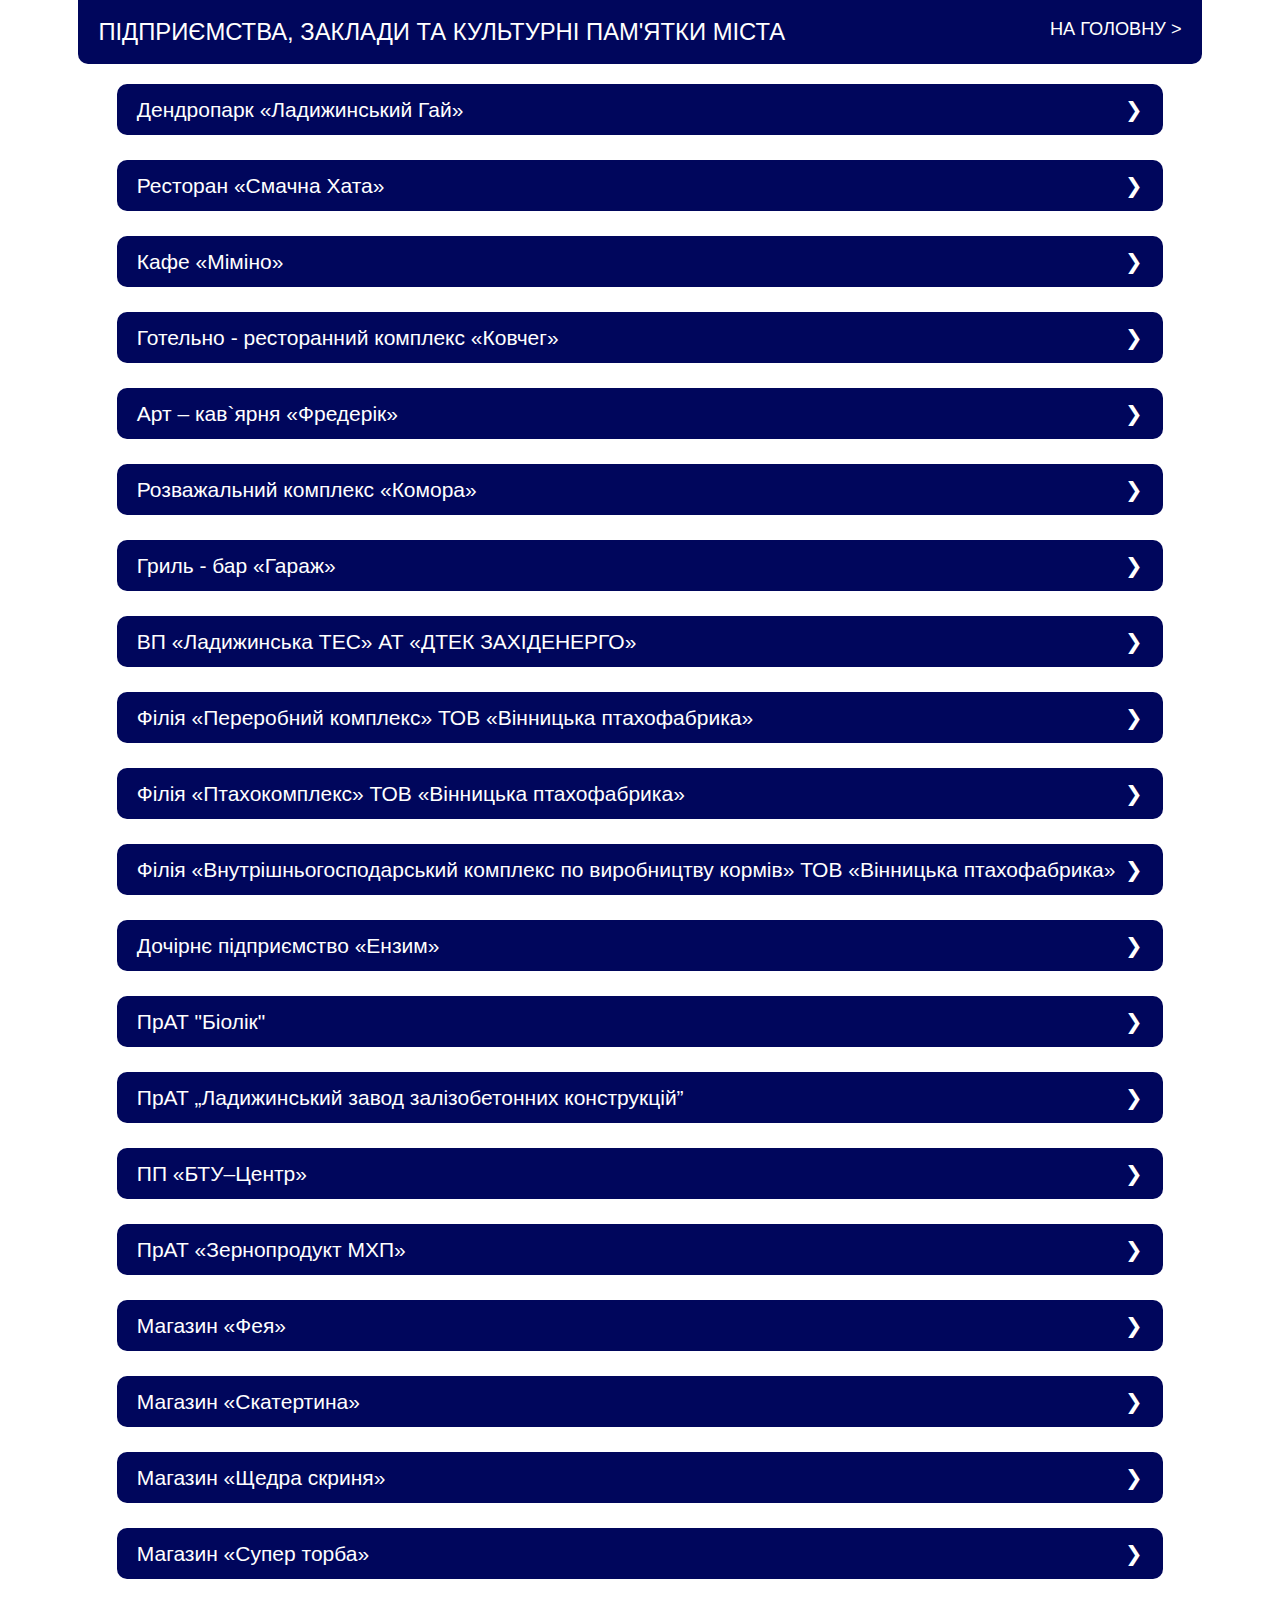
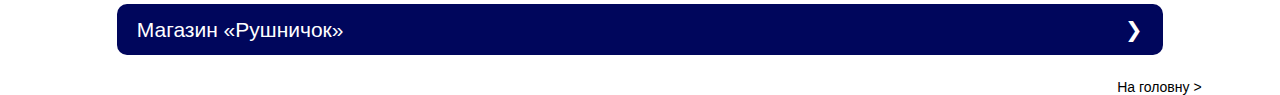
==== commit 91ab7b81: "mobile view interprise" ====
--- a/enterprise.html
+++ b/enterprise.html
@@ -720,7 +720,7 @@
                 </div>
 
             </div>
-            <a class="backpage" href="index.html" style="color: #000; margin-bottom: 50px;">На головну &gt;</a>
+            <a class="backpage" href="index.html" style="color: #000; margin-bottom: 50px; float: right;">На головну &gt;</a>
 
         </section>
     </div>
--- a/style.css
+++ b/style.css
@@ -557,14 +557,13 @@
     margin: 0 auto;
     height: 0;
     color: rgba(0, 0, 0, 0);
-    background-color: rgb(214 216 251);
+    background-color: rgb(236 237 255);
     line-height: 18px;
     padding: 0 30px;
     box-sizing: border-box;
     transition: color 0.5s, padding 0.5s;
     overflow: hidden;
-    font-family: Verdana, sans-serif;
-    font-size: 16px;
+    font-size: 1.5rem;
     box-shadow: 0 4px 8px rgba(0, 0, 0, 0.2), 0 10px 16px rgba(0, 0, 0, 0.2);
 }
 
@@ -584,8 +583,7 @@
     font-weight: 300;
     box-sizing: border-box;
     z-index: 100;
-    font-family: Verdana, sans-serif;
-    font-size: 18px;
+    font-size: 1.5rem;
     margin: 0 0 5px;
     transition: color .35s;
     border-radius: 10px;
@@ -630,7 +628,7 @@
 
 .enterprise-item--title,
 .invest-item--title {
-    font-size: 2em;
+    font-size: 2rem;
     text-align: center;
     margin-bottom: 3%;
     line-height: 1.5em;
@@ -668,15 +666,16 @@
     width: 100%;
     margin-top: 3%;
     display: flex;
-    float: left;
+    flex-direction: column-reverse;
 }
 
 .contacts {
-    width: 50%;
-    display: flex;
-    /* align-items: flex-start; */
+    width: 100%;
+    display: flex;
+    align-items: center;
     flex-direction: column;
     justify-content: flex-end;
+    margin-top: 20px;
 }
 
 .contacts a {
@@ -684,12 +683,14 @@
 }
 
 .map {
-    width: 50%;
-    margin: 0 auto;
-    display: flex;
-    /* align-content: center; */
+    width: 100%;
+    display: flex;
     justify-content: center;
-
+}
+
+.map iframe {
+    width: 100%;
+    height: 350px;
 }
 
 /*-acordeon-*/
@@ -698,13 +699,17 @@
 
 .enterprise-title {
     color: white;
-    font-size: 1.75vw;
+    font-size: 1.3rem;
     text-transform: uppercase;
     background-color: rgb(0 6 92 );
     padding: 20px 20px;
     display: flex;
     justify-content: space-between;
     border-radius: 0 0 10px 10px;
+}
+
+.enterprise-title h1 {
+    font-size: 1.7rem;
 }
 
 .enterprise-container {
@@ -762,6 +767,25 @@
     .navigation-mobile ul li a {
         display: block;
     }
+
+    .enterprise-title {
+        font-size: 1rem;
+    }
+
+    .enterprise-title h1 {
+        font-size: 1.3rem;
+    }
+
+    .enterprise-item--body img, 
+    .invest-item--body img {
+        width: 100%;
+    }
+
+    .enterprise-item--description, 
+    .invest-item--description {
+        width: 100%;
+    }
+
 }
 
 @media screen and (max-width: 576px) {
@@ -845,4 +869,26 @@
     .content-mobile-emblem {
         display: flex;
     }
+
+    .enterprise-item label, .invest-item label {
+        font-size: 1.3rem;
+    }
+
+    .enterprise-item--title, .invest-item--title {
+        font-size: 1.5rem;
+        line-height: 1.5rem;
+    }
+
+    .enterprise-item input:checked+label+.acor-body, .invest-item input:checked+label+.acor-body {
+        padding: 10px 15px 20px;
+    }
+
+    .enterprise-item--description, .invest-item--description {
+        font-size: 1.3rem;
+        text-align: justify;
+    }
+
+    .contacts {
+        font-size: 1.2rem;
+    }
 }